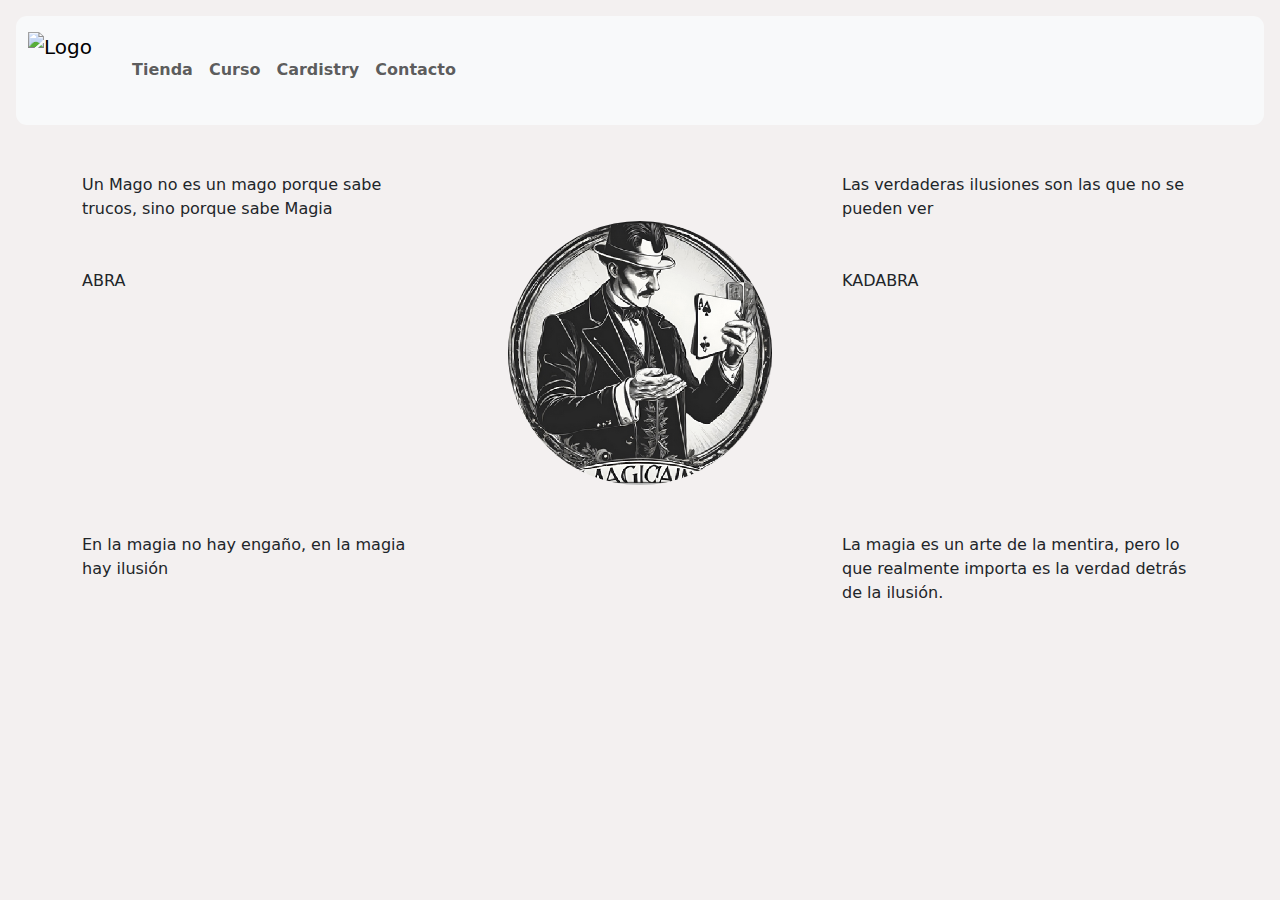
==== Bootstrap/Tienda de Magia/index.html @ 2a4b800e "BARBARIDA" ====
<!DOCTYPE html>
<html lang="en">
<head>
    <meta charset="UTF-8">
    <meta name="viewport" content="width=device-width, initial-scale=1.0">
    <title>Abra Kadabra</title>
    <link href="https://cdn.jsdelivr.net/npm/bootstrap@5.3.3/dist/css/bootstrap.min.css" rel="stylesheet" integrity="sha384-QWTKZyjpPEjISv5WaRU9OFeRpok6YctnYmDr5pNlyT2bRjXh0JMhjY6hW+ALEwIH" crossorigin="anonymous">    <link rel="stylesheet" href="./css/index.css">

</head>
<body>
    <nav class="navbar navbar-expand-lg bg-body-tertiary mt-3 ms-3 me-3" id="navegador" >
        <div class="container-fluid " >
            <a class="navbar-brand" href="#">
                <img src="./imagenes/logo.png" alt="Logo" width="80" height="80" class="d-inline-block align-text-top">
            </a>
          
            <button class="navbar-toggler" type="button" data-bs-toggle="collapse" data-bs-target="#navbarNav" aria-controls="navbarNav" aria-expanded="false" aria-label="Toggle navigation">
                <span class="navbar-toggler-icon"></span>
            </button>
          
          <div class="collapse navbar-collapse" id="navbarNav">
            <ul class="navbar-nav">
              <li class="nav-item">
                <a class="nav-link fw-bold " aria-current="page" href="#">Tienda</a>
              </li>
              <li class="nav-item">
                <a class="nav-link fw-bold" href="#">Curso</a>
              </li>
              <li class="nav-item">
                <a class="nav-link fw-bold" href="#">Cardistry</a>
              </li>
              <li class="nav-item">
                <a class="nav-link fw-bold" href="#">Contacto</a>
              </li>
              <li class="nav-item">
                <a class="nav-link" id="icono" href="#"><img src="./imagenes/search_24dp_000000_FILL0_wght400_GRAD0_opsz24.svg" alt="Busca"></a>
              </li>
              <li class="nav-item">
                <a class="nav-link" href="#"><img src="./imagenes/person_24dp_000000_FILL0_wght400_GRAD0_opsz24.svg" alt="Registrate"></a>
              </li>
              <li class="nav-item">
                <a class="nav-link" href="#"><img src="./imagenes/shopping_bag_24dp_000000_FILL0_wght400_GRAD0_opsz24.svg" alt="Carrito"></a>
              </li>
            </ul>
          </div>
        </div>
      </nav>

      <div class="container">
          <div class="row">
            <div class="col-4 mt-5">Un Mago no es un mago porque sabe trucos, sino porque sabe Magia</div>
            <div class="col-4"></div>
            <div class="col-4 mt-5">Las verdaderas ilusiones son las que no se pueden ver</div>
          </div>
          <div class="row">
            <div class="col-4 mt-5">ABRA</div>
            <div class="col-4"><img class="rounded mx-auto d-block rounded-circle" id="logo" src="./imagenes/logoRecortado.png" alt=""></div>
            <div class="col-4 mt-5">KADABRA</div>
          </div>
          <div class="row">
            <div class="col-4 mt-5">En la magia no hay engaño, en la magia hay ilusión</div>
            <div class="col-4"></div>
            <div class="col-4 mt-5">La magia es un arte de la mentira, pero lo que realmente importa es la verdad detrás de la ilusión.</div>
          </div>
      </div>





      <script src="https://cdn.jsdelivr.net/npm/bootstrap@5.3.3/dist/js/bootstrap.bundle.min.js" integrity="sha384-YvpcrYf0tY3lHB60NNkmXc5s9fDVZLESaAA55NDzOxhy9GkcIdslK1eN7N6jIeHz" crossorigin="anonymous"></script>
</body>
</html>
---- Bootstrap/Tienda de Magia/css/index.css ----
body{
    background-color: #F3F0F0;
}

#navegador{
    border-radius: 11px;
}

a{
    color: black;
}

#icono{
    margin-left: 900px;
}

#logo{
    border-radius: 100%;
    height: 264px !important;
    width: 264px !important;
    margin: 0 auto;
}
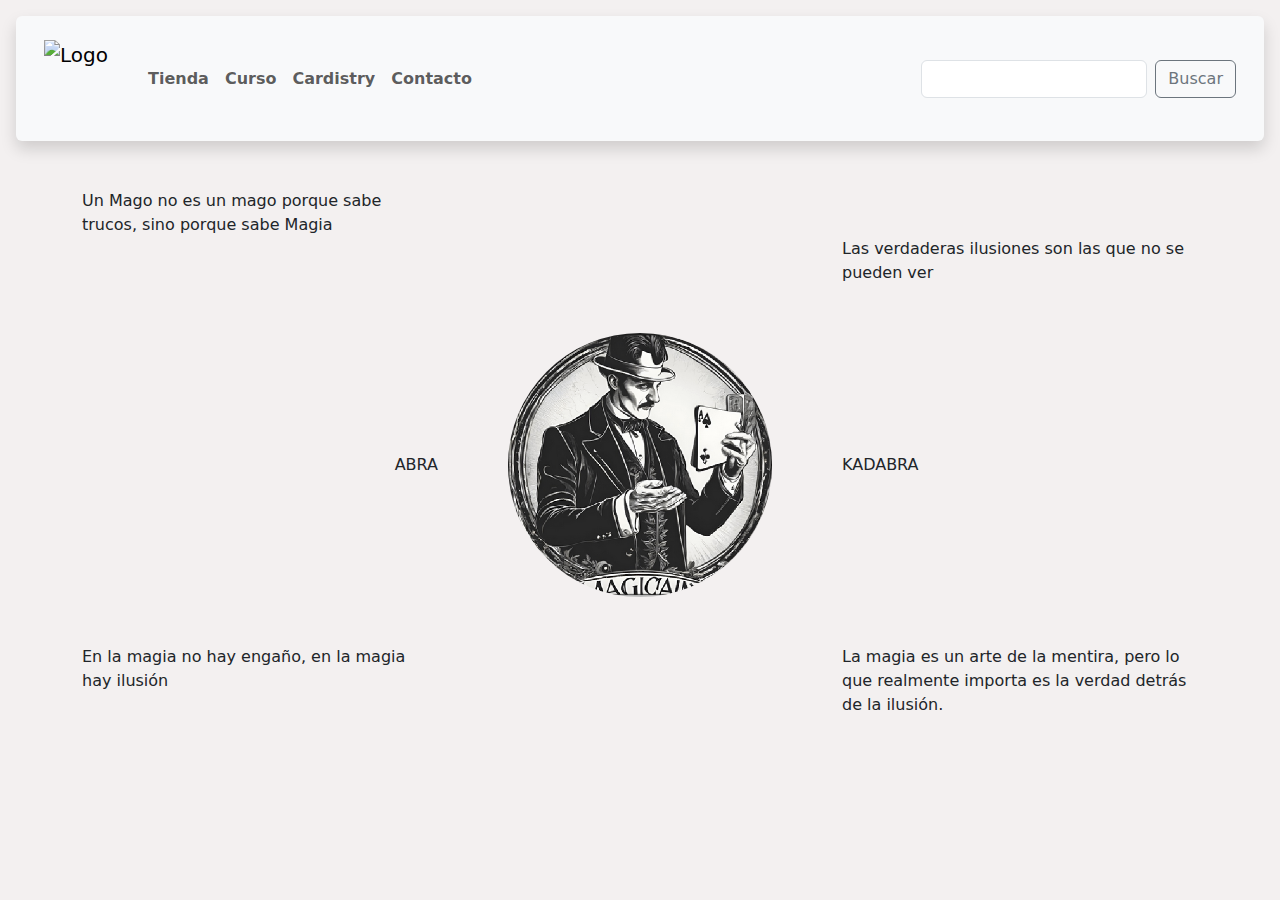
==== commit 55786222: "barbaridad" ====
--- a/Bootstrap/Tienda de Magia/index.html
+++ b/Bootstrap/Tienda de Magia/index.html
@@ -8,62 +8,61 @@
 
 </head>
 <body>
-    <nav class="navbar navbar-expand-lg bg-body-tertiary mt-3 ms-3 me-3" id="navegador" >
-        <div class="container-fluid " >
-            <a class="navbar-brand" href="#">
-                <img src="./imagenes/logo.png" alt="Logo" width="80" height="80" class="d-inline-block align-text-top">
-            </a>
-          
-            <button class="navbar-toggler" type="button" data-bs-toggle="collapse" data-bs-target="#navbarNav" aria-controls="navbarNav" aria-expanded="false" aria-label="Toggle navigation">
-                <span class="navbar-toggler-icon"></span>
-            </button>
-          
-          <div class="collapse navbar-collapse" id="navbarNav">
-            <ul class="navbar-nav">
-              <li class="nav-item">
-                <a class="nav-link fw-bold " aria-current="page" href="#">Tienda</a>
-              </li>
-              <li class="nav-item">
-                <a class="nav-link fw-bold" href="#">Curso</a>
-              </li>
-              <li class="nav-item">
-                <a class="nav-link fw-bold" href="#">Cardistry</a>
-              </li>
-              <li class="nav-item">
-                <a class="nav-link fw-bold" href="#">Contacto</a>
-              </li>
-              <li class="nav-item">
-                <a class="nav-link" id="icono" href="#"><img src="./imagenes/search_24dp_000000_FILL0_wght400_GRAD0_opsz24.svg" alt="Busca"></a>
-              </li>
-              <li class="nav-item">
-                <a class="nav-link" href="#"><img src="./imagenes/person_24dp_000000_FILL0_wght400_GRAD0_opsz24.svg" alt="Registrate"></a>
-              </li>
-              <li class="nav-item">
-                <a class="nav-link" href="#"><img src="./imagenes/shopping_bag_24dp_000000_FILL0_wght400_GRAD0_opsz24.svg" alt="Carrito"></a>
-              </li>
+  <nav class="navbar navbar-expand-lg bg-body-tertiary mt-3 ms-3 me-3 shadow p-3 mb-5 bg-body rounded" id="navegador">
+    <div class="container-fluid">
+        <a class="navbar-brand" href="#">
+            <img src="./imagenes/logo.png" alt="Logo" width="80" height="80" class="d-inline-block align-text-top">
+        </a>
+
+        <button class="navbar-toggler" type="button" data-bs-toggle="collapse" data-bs-target="#navbarNav" aria-controls="navbarNav" aria-expanded="false" aria-label="Toggle navigation">
+            <span class="navbar-toggler-icon"></span>
+        </button>
+
+        <div class="collapse navbar-collapse" id="navbarNav">
+            <ul class="navbar-nav me-auto">
+                <li class="nav-item">
+                    <a class="nav-link fw-bold" aria-current="page" href="./tienda.html">Tienda</a>
+                </li>
+                <li class="nav-item">
+                    <a class="nav-link fw-bold" href="#">Curso</a>
+                </li>
+                <li class="nav-item">
+                    <a class="nav-link fw-bold" href="#">Cardistry</a>
+                </li>
+                <li class="nav-item">
+                    <a class="nav-link fw-bold" href="#">Contacto</a>
+                </li>
             </ul>
-          </div>
+
+            <!-- Formulario de búsqueda alineado a la derecha -->
+            <form class="d-flex ms-auto" role="search">
+                <input class="form-control me-2" type="search" placeholder="" aria-label="Search">
+                <button class="btn btn-outline-secondary" type="submit">Buscar</button>
+            </form>
+
         </div>
-      </nav>
+    </div>
+</nav>
 
       <div class="container">
-          <div class="row">
-            <div class="col-4 mt-5">Un Mago no es un mago porque sabe trucos, sino porque sabe Magia</div>
-            <div class="col-4"></div>
+          <div class="row mt-5">
+            <div class="col-md-4 col-lg-4 col-xl-4 col-xxl-4 col-sm-6">Un Mago no es un mago porque sabe trucos, sino porque sabe Magia</div>
+            <div class="col-md-4 col-lg-4 col-xl-4 col-xxl-4 col-sm-6"></div>
             <div class="col-4 mt-5">Las verdaderas ilusiones son las que no se pueden ver</div>
           </div>
-          <div class="row">
-            <div class="col-4 mt-5">ABRA</div>
-            <div class="col-4"><img class="rounded mx-auto d-block rounded-circle" id="logo" src="./imagenes/logoRecortado.png" alt=""></div>
-            <div class="col-4 mt-5">KADABRA</div>
+          <div class="row mt-5 ">
+            <div class="col-md-4 col-lg-4 col-xl-4 col-xxl-4 col-sm-12 d-flex justify-content-sm-start justify-content-md-end d-flex align-items-center" id="abraKadabra">ABRA</div>
+            <div class="col-md-4 col-lg-4 col-xl-4 col-xxl-4 col-sm-12">
+              <img class="rounded d-block rounded-circle" id="logo" src="./imagenes/logoRecortado.png" alt="">
+            </div>
+            <div class="col-md-4 col-lg-4 col-xl-4 col-xxl-4 col-sm-12 d-flex justify-content-md-start justify-content-start d-flex align-items-center" id="abraKadabra">KADABRA</div>
           </div>
           <div class="row">
-            <div class="col-4 mt-5">En la magia no hay engaño, en la magia hay ilusión</div>
-            <div class="col-4"></div>
-            <div class="col-4 mt-5">La magia es un arte de la mentira, pero lo que realmente importa es la verdad detrás de la ilusión.</div>
+            <div class="col-md-4 col-lg-4 col-xl-4 col-xxl-4 col-sm-6 mt-5">En la magia no hay engaño, en la magia hay ilusión</div>
+            <div class="col-md-4 col-lg-4 col-xl-4 col-xxl-4 col-sm-6 mt-5"></div>
+            <div class="col-md-4 col-lg-4 col-xl-4 col-xxl-4 col-sm-6 mt-5">La magia es un arte de la mentira, pero lo que realmente importa es la verdad detrás de la ilusión.</div>
           </div>
       </div>
-
 
 
 
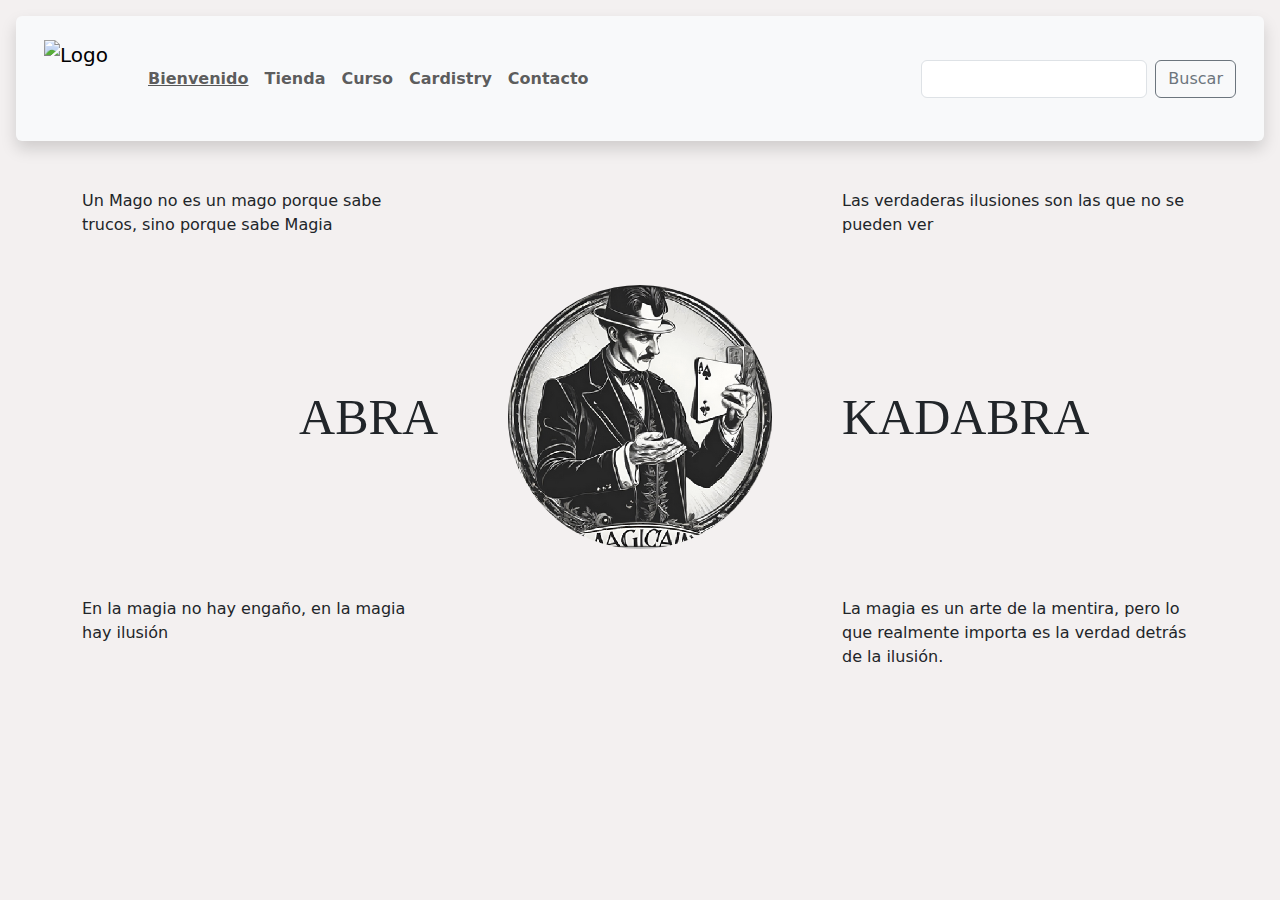
==== commit 8bc5a921: "tienda de magia" ====
--- a/Bootstrap/Tienda de Magia/index.html
+++ b/Bootstrap/Tienda de Magia/index.html
@@ -20,6 +20,9 @@
 
         <div class="collapse navbar-collapse" id="navbarNav">
             <ul class="navbar-nav me-auto">
+              <li class="nav-item">
+                <a class="nav-link fw-bold text-decoration-underline" aria-current="page" href="./index.html">Bienvenido</a>
+              </li>
                 <li class="nav-item">
                     <a class="nav-link fw-bold" aria-current="page" href="./tienda.html">Tienda</a>
                 </li>
@@ -48,7 +51,7 @@
           <div class="row mt-5">
             <div class="col-md-4 col-lg-4 col-xl-4 col-xxl-4 col-sm-6">Un Mago no es un mago porque sabe trucos, sino porque sabe Magia</div>
             <div class="col-md-4 col-lg-4 col-xl-4 col-xxl-4 col-sm-6"></div>
-            <div class="col-4 mt-5">Las verdaderas ilusiones son las que no se pueden ver</div>
+            <div class="col-4">Las verdaderas ilusiones son las que no se pueden ver</div>
           </div>
           <div class="row mt-5 ">
             <div class="col-md-4 col-lg-4 col-xl-4 col-xxl-4 col-sm-12 d-flex justify-content-sm-start justify-content-md-end d-flex align-items-center" id="abraKadabra">ABRA</div>
--- a/Bootstrap/Tienda de Magia/css/index.css
+++ b/Bootstrap/Tienda de Magia/css/index.css
@@ -19,4 +19,14 @@
     height: 264px !important;
     width: 264px !important;
     margin: 0 auto;
+}
+
+#abraKadabra{
+    font-size: 50px !important;
+    font-family:'Times New Roman', Times, serif;
+}
+.card-img-top {
+  width: 100%;
+  height: 250px; /* Ajusta esta altura según lo necesites */
+  object-fit: cover;
 }